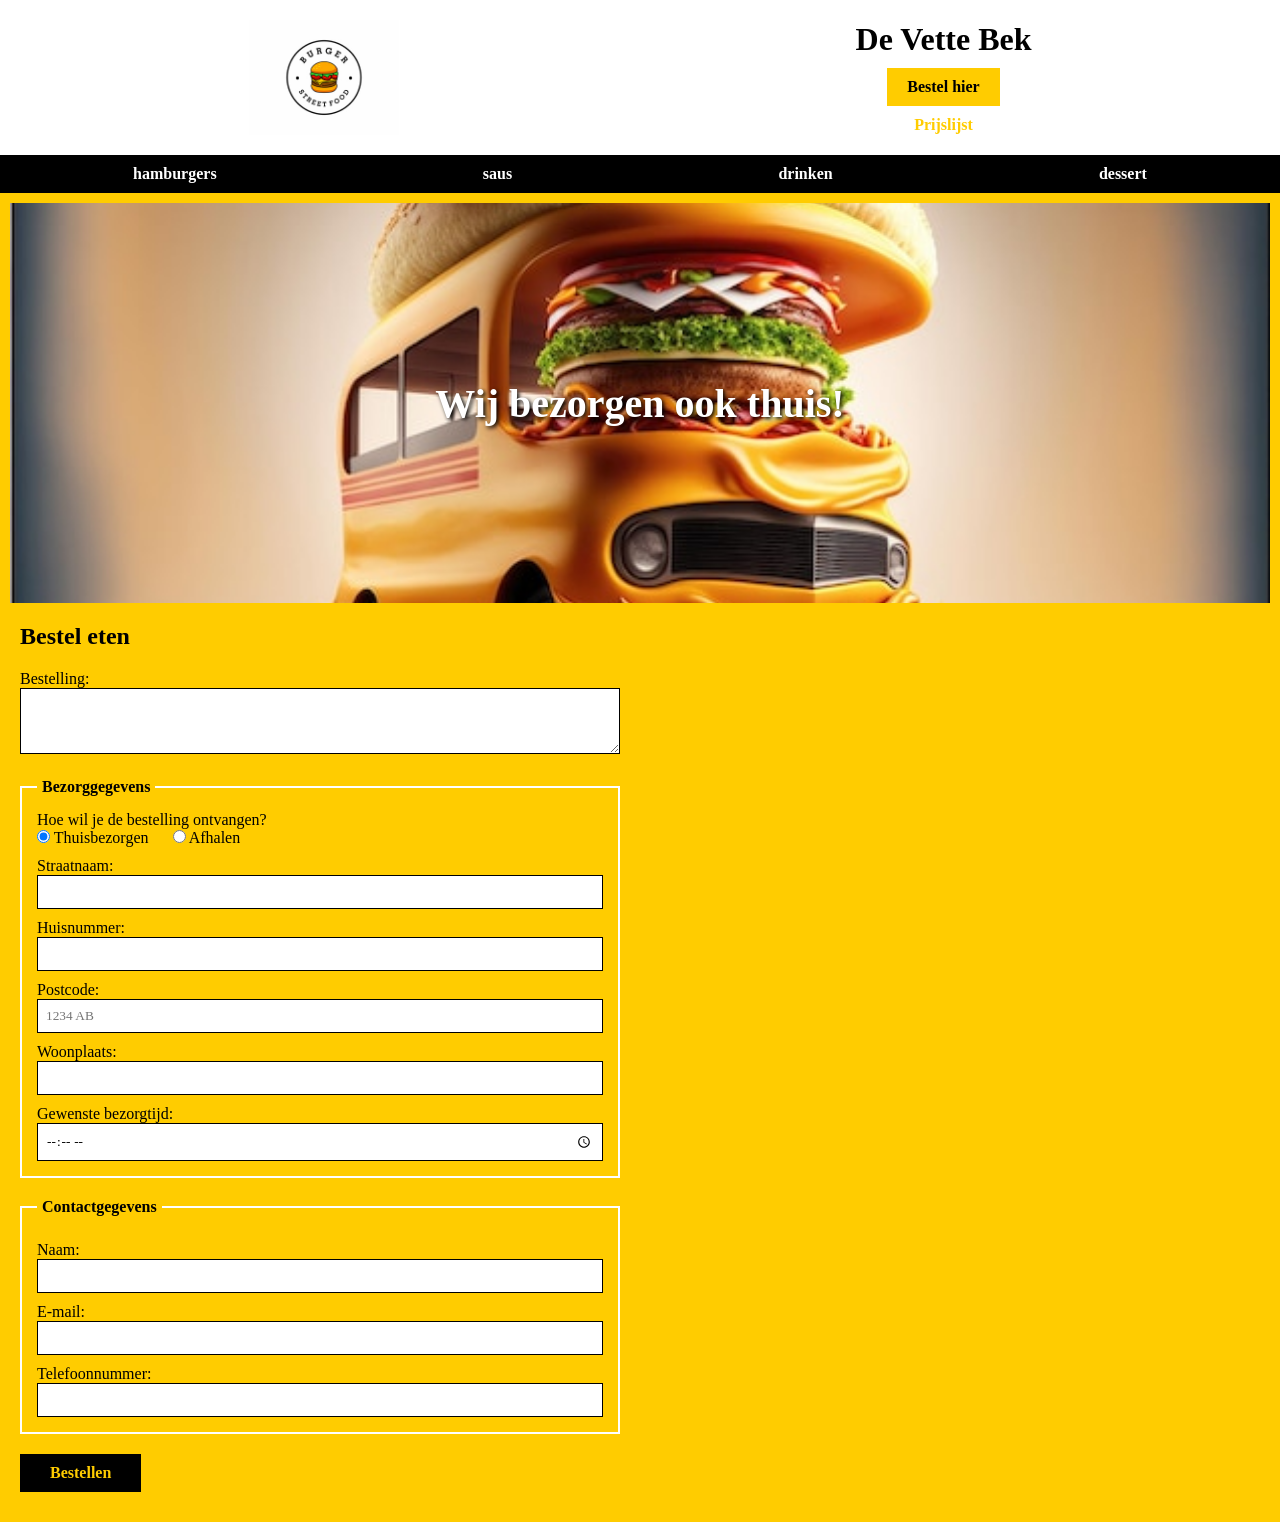
==== bezorgen.html @ 0eff8ee3 "bezorgen.html begin" ====
<!DOCTYPE html>
<html lang="nl">
<head>
    <meta charset="UTF-8">
    <meta name="viewport" content="width=device-width, initial-scale=1.0">
    <link rel="stylesheet" href="style.css">
    <title>De Vette Bek</title>
</head>
<body>
<header>
    <img src="img/logo.jpg" alt="Logo Burger Street Food">
    <div class="header-tekst">
        <h1>De Vette Bek</h1>
        <a href="bezorgen.html" class="knop">Bestel hier</a>
        <a href="prijslijst.html">Prijslijst</a>
    </div>
</header>
<nav>
    <ul>
        <li><a href="#">hamburgers</a>
            <ul>
                <li><a href="#">kip</a></li>
                <li><a href="#">rund</a>
                    <ul>
                        <li><a href="#">regular</a></li>
                        <li><a href="#">hallal</a></li>
                        <li><a href="#">beef</a></li>
                    </ul>
                </li>
                <li><a href="#">vega</a></li>
            </ul>
        </li>
        <li><a href="#">saus</a>
            <ul>
                <li><a href="#">mayonaise</a></li>
                <li><a href="#">curry</a></li>
                <li><a href="#">ketjup</a></li>
                <li><a href="#">mosterd</a></li>
                <li><a href="#">joppie</a></li>
            </ul>
        </li>
        <li><a href="#">drinken</a>
            <ul>
                <li><a href="#">cola</a></li>
                <li><a href="#">fanta</a></li>
                <li><a href="#">spa blauw</a></li>
                <li><a href="#">spa rood</a></li>
                <li><a href="#">fristie</a></li>
            </ul>
        </li>
        <li><a href="#">dessert</a>
            <ul>
                <li><a href="#">softijs</a>
                    <ul>
                        <li><a href="#">klein</a></li>
                        <li><a href="#">medium</a></li>
                        <li><a href="#">groot</a></li>
                    </ul>
                </li>
                <li><a href="#">waterijs</a>
                    <ul>
                        <li><a href="#">rakket</a></li>
                        <li><a href="#">peerijs</a></li>
                        <li><a href="#">stoplicht</a></li>
                    </ul>
                </li>
            </ul>
        </li>
    </ul>
</nav>

<main>
    <div class="hero">
        <img src="img/hero.jpg" alt="Burgerbus die eten bezorgt">
        <h2>Wij bezorgen ook thuis!</h2>
    </div>

    <section>
    <h2>Bestel eten</h2>
    <form action="#" method="post">
        <label for="bestelling">Bestelling:</label>
        <textarea id="bestelling" name="bestelling" rows="3" required></textarea>

        <fieldset>
            <legend>Bezorggegevens</legend>
            <p>Hoe wil je de bestelling ontvangen?</p>
            <input type="radio" id="bezorgen" name="ontvangst" value="bezorgen" checked>
            <label for="bezorgen">Thuisbezorgen</label>
            <input type="radio" id="afhalen" name="ontvangst" value="afhalen">
            <label for="afhalen">Afhalen</label>

            <label for="straat">Straatnaam:</label>
            <input type="text" id="straat" name="straat">
            <label for="huisnummer">Huisnummer:</label>
            <input type="number" id="huisnummer" name="huisnummer" min="1">
            <label for="postcode">Postcode:</label>
            <input type="text" id="postcode" name="postcode" placeholder="1234 AB">
            <label for="woonplaats">Woonplaats:</label>
            <input type="text" id="woonplaats" name="woonplaats">
            <label for="tijd">Gewenste bezorgtijd:</label>
            <input type="time" id="tijd" name="tijd">
        </fieldset>

        <fieldset>
            <legend>Contactgegevens</legend>
            <label for="naam">Naam:</label>
            <input type="text" id="naam" name="naam" required>
            <label for="email">E-mail:</label>
            <input type="email" id="email" name="email" required>
            <label for="telefoon">Telefoonnummer:</label>
            <input type="tel" id="telefoon" name="telefoon">
        </fieldset>

        <button type="submit">Bestellen</button>
    </form>
</section>
</main>
</body>
</html>
---- style.css ----
/* Variabelen: kleuren op één plek */
:root {
    --geel: #ffcc00;
    --zwart: #000000;
    --wit: #ffffff;
    --grijs: #222222;
    --lichtgrijs: #444444;
}
/* ==================================== */

/* Reset */

/* ==================================== */
* {
    margin: 0;
    padding: 0;
    box-sizing: border-box;
}

body {
    font-family: Georgia, serif;
    background-color: var(--geel);
}

/* Header */
header {
    display: flex;
    justify-content: space-around;
    align-items: center;
    padding: 20px;
    background-color: var(--wit);
}

header img {
    width: 150px;
}

.header-tekst {
    display: flex;
    flex-direction: column;
    align-items: center;
    gap: 10px;
}

.header-tekst a {
    color: var(--geel);
    font-weight: bold;
    text-decoration: none;
}

.header-tekst .knop {
    background-color: var(--geel);
    color: var(--zwart);
    padding: 10px 20px;
}

.header-tekst .knop:hover {
    background-color: var(--zwart);
    color: var(--geel);
}
/* ==================================== */


/* Menu */

/* ==================================== */
nav {
    background-color: var(--zwart);
}

nav ul {
    list-style: none;
}

nav > ul {
    display: flex;
    justify-content: space-around;
}

nav li {
    position: relative;
}

nav a {
    display: block;
    padding: 10px 20px;
    color: var(--wit);
    text-decoration: none;
    font-weight: bold;
}

nav a:hover {
    background-color: var(--geel);
    color: var(--zwart);
}
/* ==================================== */

/* Submenu's verbegren */

/* ==================================== */
nav ul ul {
    display: none;
    position: absolute;
    top: 100%;
    left: 0;
    min-width: 150px;
    background-color: var(--grijs);
    z-index: 10;
}
/* ==================================== */

/* Sub-submenu rechts naast het submenu */

/* ==================================== */
nav ul ul ul {
    top: 0;
    left: 100%;
    background-color: var(--lichtgrijs);
}
/* ==================================== */

/* Tonen bij hover */

/* ==================================== */
nav li:hover > ul {
    display: block;
}
/* ==================================== */

/* Laatste menu-item: sub-submenu naar links openen */

/* ==================================== */
nav > ul > li:last-child ul ul {
    left: auto;
    right: 100%;
}
/* ==================================== */

/* Hoofdinhoud */

/* ==================================== */

main {
    padding: 10px;
}
/* ==================================== */

/* Hero */

/* ==================================== */

.hero {
    position: relative;
}

.hero img {
    display: block;
    width: 100%;
    height: 400px;
    object-fit: cover;
}

.hero h2 {
    position: absolute;
    top: 50%;
    left: 50%;
    transform: translate(-50%, -50%);
    color: var(--wit);
    font-size: 2.5rem;
    text-shadow: 2px 2px 4px var(--zwart);
}
/* ==================================== */

/* Burgers */

/* ==================================== */
section {
    padding: 20px 10px;
}

section h2 {
    margin-bottom: 20px;
}

.burger-lijst {
    display: flex;
    gap: 20px;
}

.burger {
    flex: 1;
}

.burger img {
    display: block;
    width: 100%;
    height: 300px;
    object-fit: cover;
}

.burger-kop {
    display: flex;
    justify-content: space-between;
    align-items: baseline;
    margin: 10px 0;
}

.burger p {
    line-height: 1.5;
}
/* ==================================== */

/* Formulier */

/* ==================================== */
form {
    max-width: 600px;
}

label {
    display: block;
    margin-top: 10px;
}

input,
textarea {
    width: 100%;
    padding: 8px;
    border: 1px solid var(--zwart);
    font-family: inherit;
}

input[type="radio"] {
    width: auto;
}

input[type="radio"] + label {
    display: inline;
    margin-right: 20px;
}

input:focus,
textarea:focus {
    outline: 3px solid var(--zwart);
}

fieldset {
    border: 2px solid var(--wit);
    padding: 15px;
    margin: 20px 0;
}

legend {
    font-weight: bold;
    padding: 0 5px;
}

button {
    padding: 10px 30px;
    border: none;
    background-color: var(--zwart);
    color: var(--geel);
    font-family: inherit;
    font-size: 1rem;
    font-weight: bold;
    cursor: pointer;
}

button:hover {
    background-color: var(--wit);
    color: var(--zwart);
}
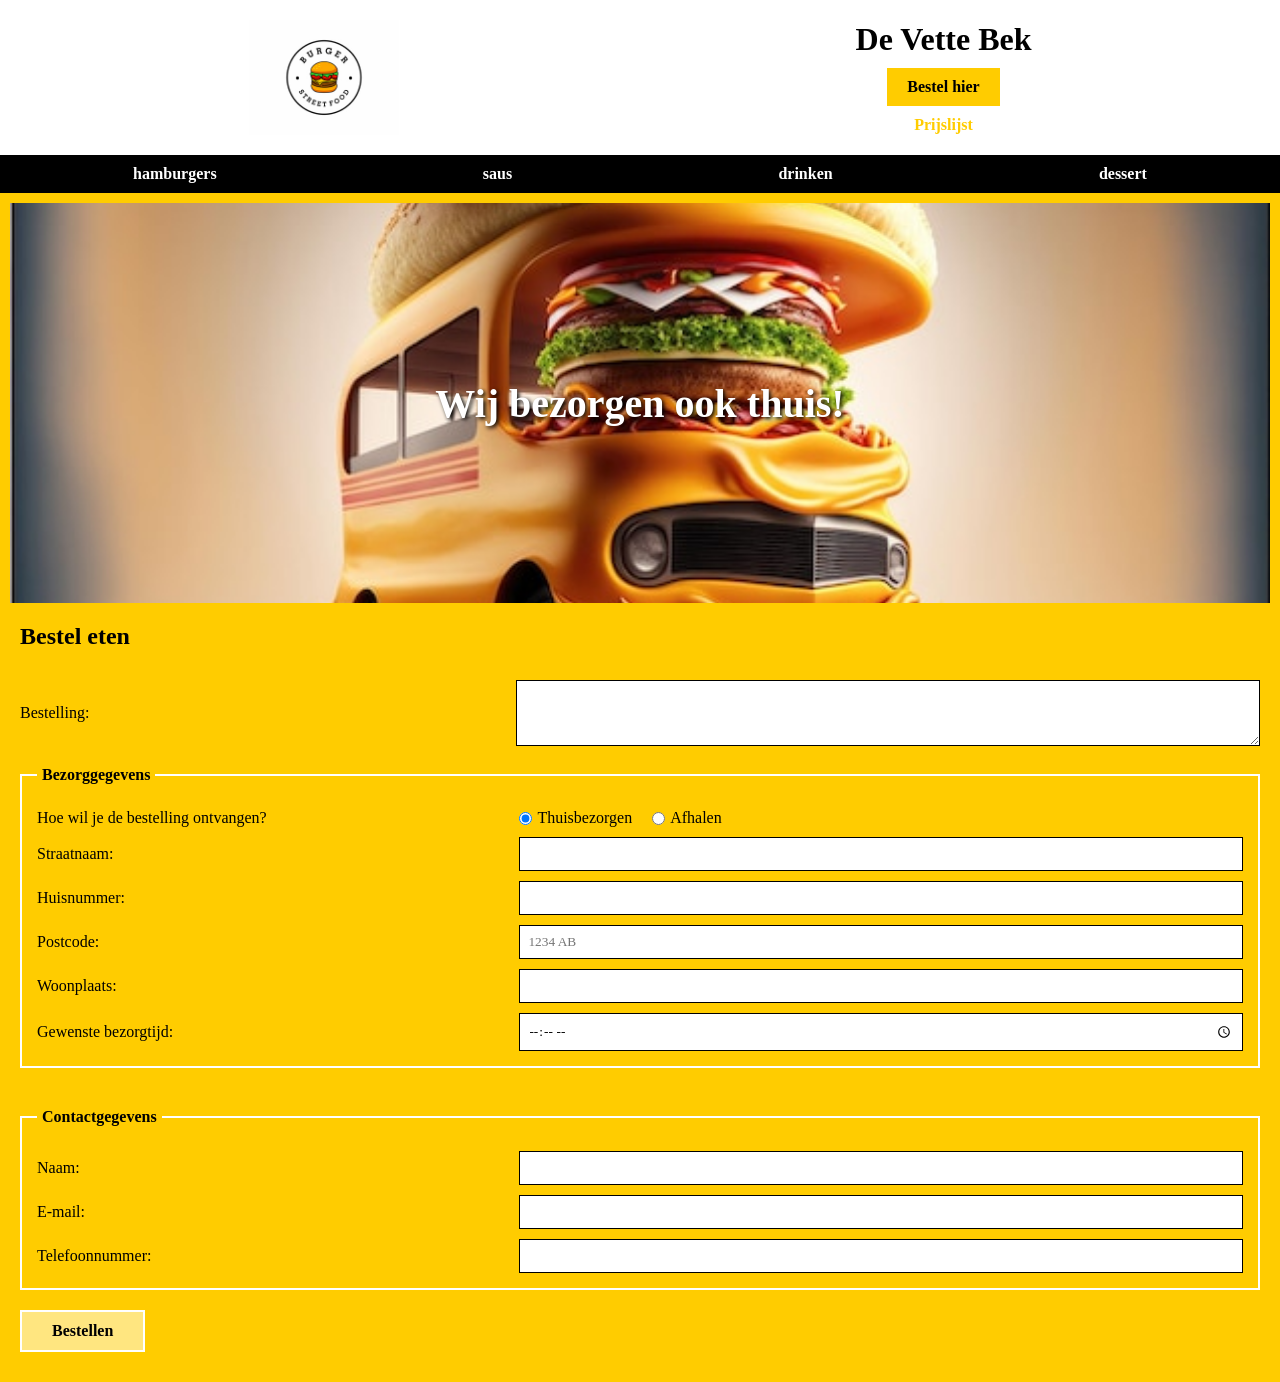
==== commit 188519ea: "bezorgen afgerond" ====
--- a/bezorgen.html
+++ b/bezorgen.html
@@ -84,10 +84,12 @@
         <fieldset>
             <legend>Bezorggegevens</legend>
             <p>Hoe wil je de bestelling ontvangen?</p>
-            <input type="radio" id="bezorgen" name="ontvangst" value="bezorgen" checked>
-            <label for="bezorgen">Thuisbezorgen</label>
-            <input type="radio" id="afhalen" name="ontvangst" value="afhalen">
-            <label for="afhalen">Afhalen</label>
+            <div class="keuze">
+                <input type="radio" id="bezorgen" name="ontvangst" value="bezorgen" checked>
+                <label for="bezorgen">Thuisbezorgen</label>
+                <input type="radio" id="afhalen" name="ontvangst" value="afhalen">
+                <label for="afhalen">Afhalen</label>
+            </div>
 
             <label for="straat">Straatnaam:</label>
             <input type="text" id="straat" name="straat">
--- a/style.css
+++ b/style.css
@@ -5,6 +5,7 @@
     --wit: #ffffff;
     --grijs: #222222;
     --lichtgrijs: #444444;
+    --lichtgeel: #ffe680;
 }
 /* ==================================== */
 
@@ -213,18 +214,23 @@
 /* Formulier */
 
 /* ==================================== */
-form {
-    max-width: 600px;
-}
-
-label {
-    display: block;
+form,
+fieldset {
+    display: flex;
+    flex-wrap: wrap;
+    align-items: center;
+}
+
+label,
+fieldset p {
+    width: 40%;
     margin-top: 10px;
 }
 
 input,
 textarea {
-    width: 100%;
+    width: 60%;
+    margin-top: 10px;
     padding: 8px;
     border: 1px solid var(--zwart);
     font-family: inherit;
@@ -232,10 +238,23 @@
 
 input[type="radio"] {
     width: auto;
-}
-
-input[type="radio"] + label {
-    display: inline;
+    margin-right: 5px;
+}
+
+.keuze {
+    display: flex;
+    align-items: center;
+    width: 60%;
+    margin-top: 10px;
+}
+
+.keuze input,
+.keuze label {
+    width: auto;
+    margin-top: 0;
+}
+
+.keuze label {
     margin-right: 20px;
 }
 
@@ -245,6 +264,7 @@
 }
 
 fieldset {
+    width: 100%;
     border: 2px solid var(--wit);
     padding: 15px;
     margin: 20px 0;
@@ -257,9 +277,9 @@
 
 button {
     padding: 10px 30px;
-    border: none;
-    background-color: var(--zwart);
-    color: var(--geel);
+    border: 2px solid var(--wit);
+    background-color: var(--lichtgeel);
+    color: var(--zwart);
     font-family: inherit;
     font-size: 1rem;
     font-weight: bold;
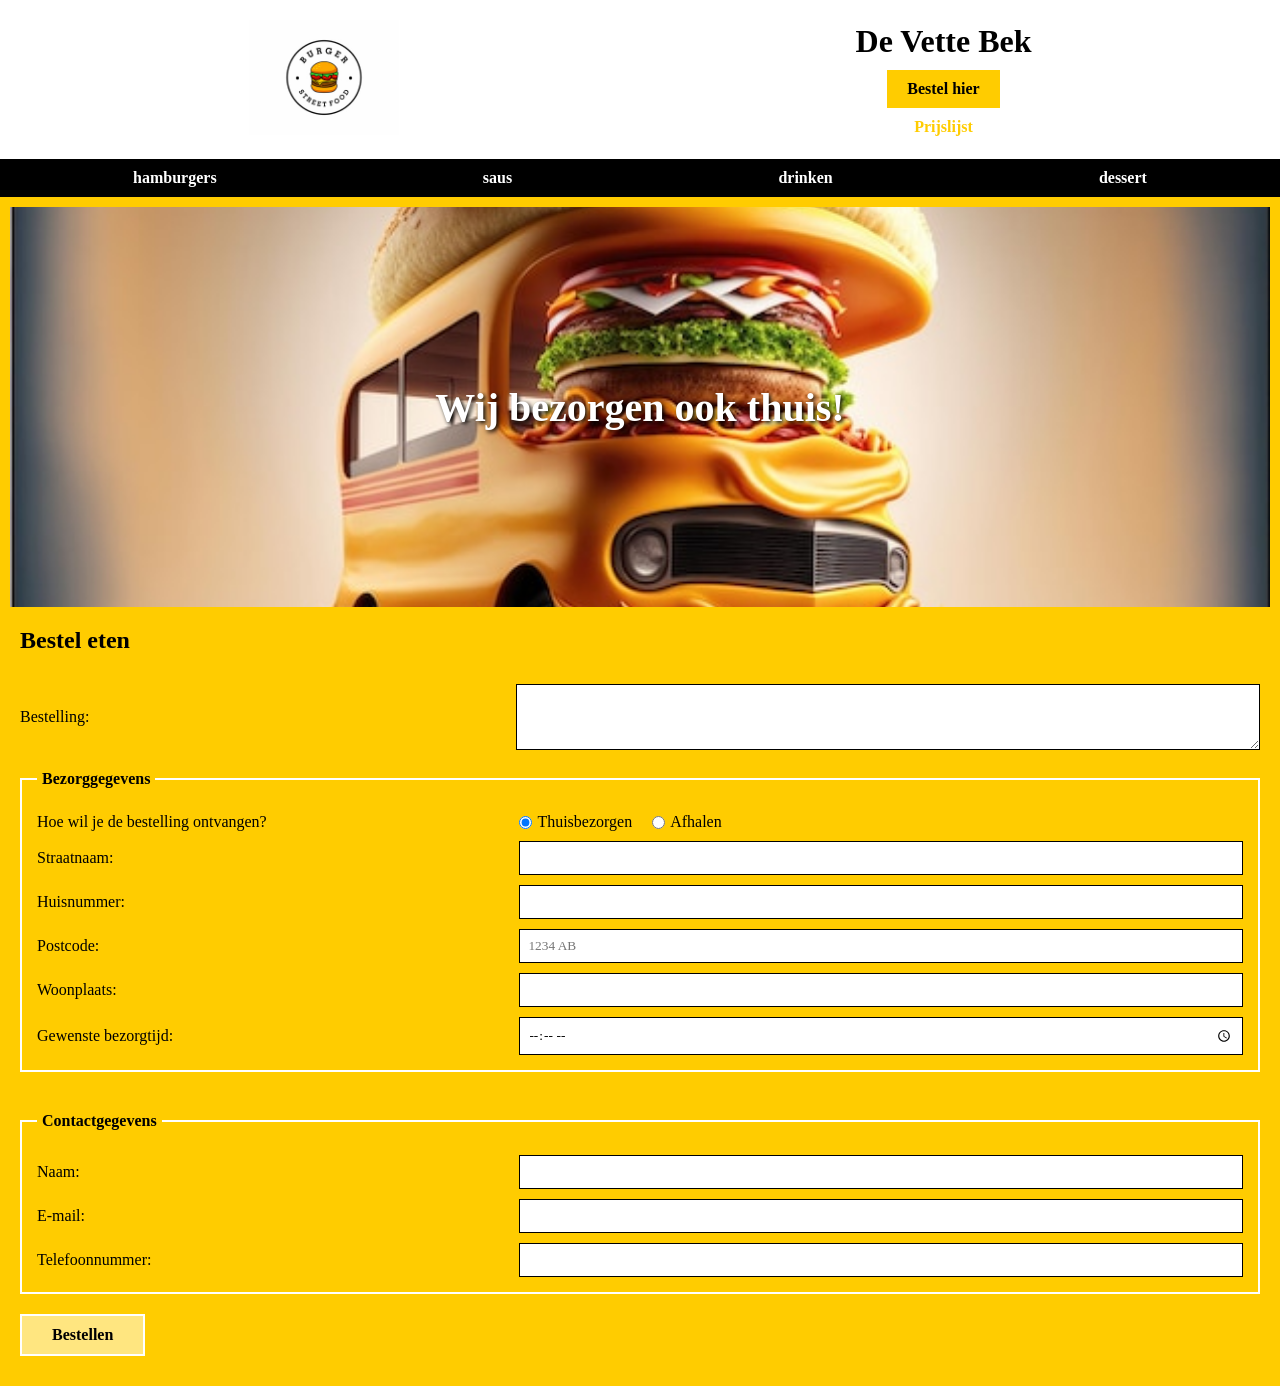
==== commit e75930f0: "update index.htnlm logo anchor tag" ====
--- a/bezorgen.html
+++ b/bezorgen.html
@@ -8,7 +8,7 @@
 </head>
 <body>
 <header>
-    <img src="img/logo.jpg" alt="Logo Burger Street Food">
+    <a href="index.html"><img src="img/logo.jpg" alt="Logo Burger Street Food - naar de homepage"></a>
     <div class="header-tekst">
         <h1>De Vette Bek</h1>
         <a href="bezorgen.html" class="knop">Bestel hier</a>
@@ -16,6 +16,8 @@
     </div>
 </header>
 <nav>
+    <input type="checkbox" id="menu-toggle">
+    <label for="menu-toggle" class="menu-knop">MENU</label>
     <ul>
         <li><a href="#">hamburgers</a>
             <ul>
@@ -115,7 +117,7 @@
 
         <button type="submit">Bestellen</button>
     </form>
-</section>
+    </section>
 </main>
 </body>
 </html>
--- a/style.css
+++ b/style.css
@@ -134,6 +134,12 @@
 nav > ul > li:last-child ul ul {
     left: auto;
     right: 100%;
+}
+
+/* Menuknop en checkbox: verborgen op desktop */
+#menu-toggle,
+.menu-knop {
+    display: none;
 }
 /* ==================================== */
 
@@ -290,3 +296,85 @@
     background-color: var(--wit);
     color: var(--zwart);
 }
+/* ==================================== */
+
+/* Tabel */
+
+/* ==================================== */
+table {
+    width: 100%;
+    border-collapse: collapse;
+    background-color: var(--wit);
+}
+
+th,
+td {
+    padding: 10px;
+    border: 1px solid var(--lichtgeel);
+    text-align: left;
+}
+
+thead th {
+    background-color: var(--lichtgeel);
+    text-align: center;
+}
+
+.categorie {
+    background-color: var(--lichtgeel);
+    font-size: 1.2rem;
+}
+/* ==================================== */
+
+/* Mobiel */
+
+/* ==================================== */
+@media (max-width: 768px) {
+    header img {
+        width: 100px;
+    }
+
+    .menu-knop {
+        display: block;
+        width: 100%;
+        margin-top: 0;
+        padding: 10px 20px;
+        color: var(--wit);
+        font-weight: bold;
+        cursor: pointer;
+    }
+
+    nav > ul {
+        display: none;
+        flex-direction: column;
+    }
+
+    #menu-toggle:checked ~ ul {
+        display: flex;
+    }
+
+    nav ul ul {
+        display: block;
+        position: static;
+        padding-left: 20px;
+    }
+
+    .hero img {
+        height: 150px;
+    }
+
+    .hero h2 {
+        font-size: 1.5rem;
+    }
+
+    .burger-lijst {
+        flex-direction: column;
+    }
+
+    label,
+    fieldset p,
+    input,
+    textarea,
+    .keuze {
+        width: 100%;
+    }
+}
